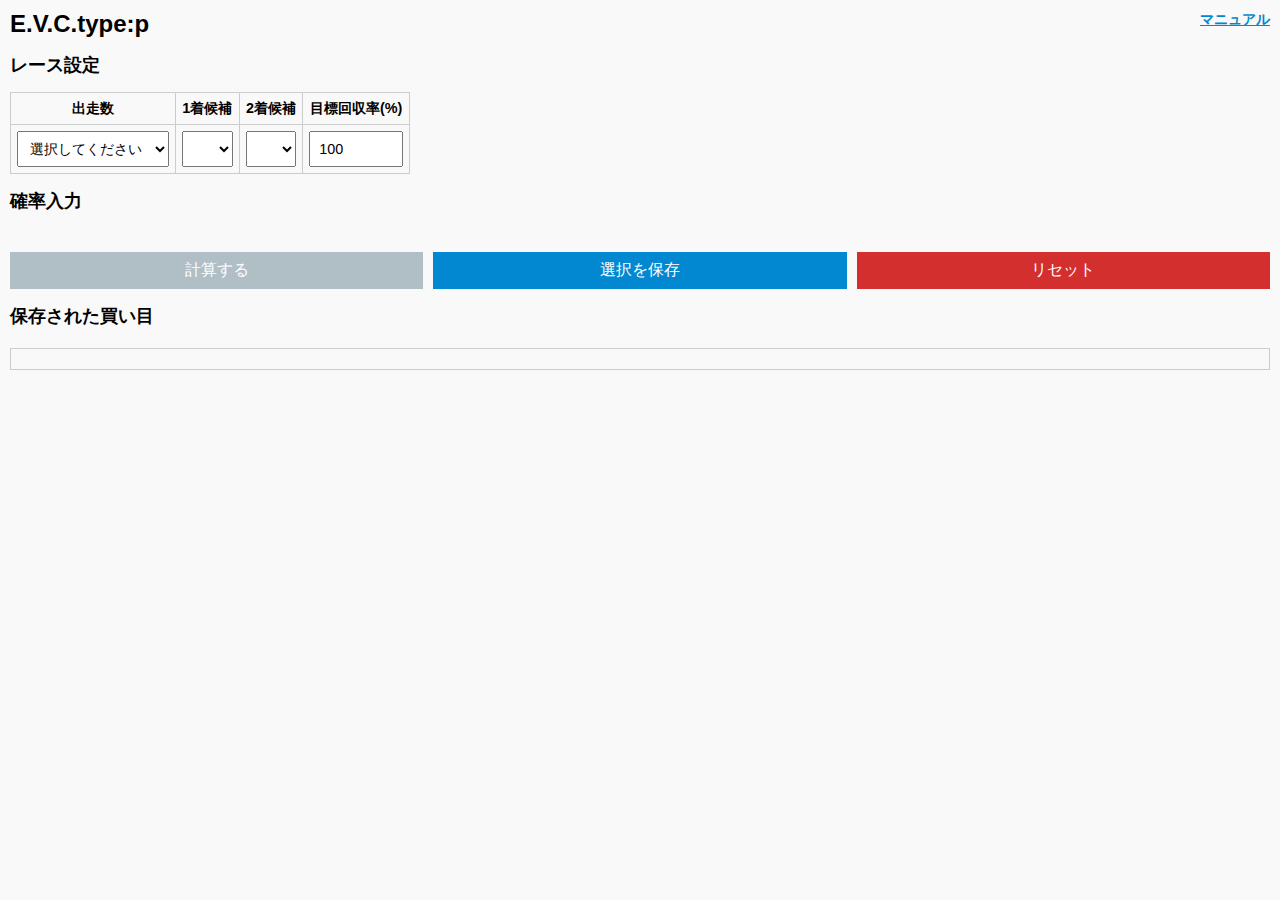
==== main.html @ 7e29b2f3 "Add files via upload" ====
<!DOCTYPE html>
<html lang="ja">
<head>
    <meta charset="UTF-8">
    <meta name="viewport" content="width=device-width, initial-scale=1.0">
    <title>E.V.C.type:p</title>
    <link rel="stylesheet" href="styles.css">
</head>
<body>
    <!-- メインコンテンツ -->
    <div id="mainContent">
        <h1>E.V.C.type:p <span class="manual-link" onclick="showManualModal()">マニュアル</span></h1>
        
        <!-- 出走数と着順候補選択エリア -->
        <div class="container">
            <h2>レース設定</h2>
            <table>
                <thead>
                    <tr>
                        <th>出走数</th>
                        <th>1着候補</th>
                        <th>2着候補</th>
                        <th>目標回収率(%)</th>
                    </tr>
                </thead>
                <tbody>
                    <tr>
                        <td><select id="carCount" onchange="generateCarInputs()">
                            <option value="">選択してください</option>
                            <option value="5">５</option>
                            <option value="6">６</option>
                            <option value="7">７</option>
                            <option value="8">８</option>
                            <option value="9">９</option>
                        </select></td>
                        <td><select id="firstSelect" onchange="updateProbabilityInputs()"></select></td>
                        <td><select id="secondSelect" onchange="updateProbabilityInputs()"></select></td>
                        <td><input type="number" id="targetRecovery" min="1" max="1000" step="1" value="100"></td>
                    </tr>
                </tbody>
            </table>
        </div>

        <!-- 確率入力エリア -->
        <div class="container">
            <h2>確率入力</h2>
            <div class="probability-table-wrapper">
                <div id="probabilityInputs"></div>
            </div>
        </div>

        <!-- ボタンエリア -->
        <div class="container">
            <div class="button-container">
                <button onclick="calculateOdds()" disabled id="calcButton">計算する</button>
                <button onclick="saveSelectedBets()" disabled id="saveButton">選択を保存</button>
                <button onclick="resetForm()" id="resetButton">リセット</button>
            </div>
        </div>

        <!-- 結果表示エリア -->
        <div id="results" class="container"></div>

        <!-- 保存された買い目表示エリア -->
        <div class="container">
            <h2>保存された買い目</h2>
            <div id="savedBets" class="saved-bets"></div>
        </div>

        <!-- エラーモーダル -->
        <div id="errorModal">
            <p id="errorMessage" class="error"></p>
            <button onclick="closeModal()">閉じる</button>
        </div>

        <!-- マニュアルオーバーレイ -->
        <div id="manualOverlay" onclick="closeManualModal()"></div>

        <!-- マニュアルモーダル -->
        <div id="manualModal">
        <h2>E.V.C.type:p 操作マニュアル</h2>
        <h3>概要</h3>
        <p>「E.V.C.type:p」は、競輪の二連単および三連単の予想オッズを計算するためのツールです。出走数、1着・2着候補、各枠番の着順確率を入力することで、目標回収率に基づいた必要オッズを計算し、買い目を保存できます。</p>
        
        <h3>基本操作</h3>
        <h4>1. レース設定の入力</h4>
        <ol>
            <li><strong>出走数の選択</strong><br>「出走数」ドロップダウンから「５」「６」「７」「８」「９」のいずれかを選択します。選択後、1着候補と2着候補の選択肢が更新されます。</li>
            <li><strong>1着候補の選択</strong><br>「1着候補」ドロップダウンから予想する1着の枠番（例: 1番）を選択します。選択すると、確率入力欄が表示されます。</li>
            <li><strong>2着候補の選択（任意）</strong><br>「2着候補」ドロップダウンから予想する2着の枠番（例: 2番）を選択します。1着と同じ枠番は選択できません。未選択のままでも計算可能です（この場合、二連単のみ計算）。</li>
            <li><strong>目標回収率の入力</strong><br>「目標回収率(%)」に整数値を入力します（デフォルト: 100）。範囲は1～1000で、小数点以下の入力はできません（例: 100, 95, 105）。</li>
        </ol>

        <h4>2. 確率入力</h4>
        <ol>
            <li><strong>確率表の確認</strong><br>1着候補を選択すると、「確率入力」欄に表が表示されます。枠番ごとに「1着率(%)」「2着率(%)」「3着率(%)」の欄があります。</li>
            <li><strong>確率の入力</strong><br>各枠番の1着率、2着率、3着率を0～100の範囲で整数値を入力します。1着候補の枠番は2着率・3着率が無効（グレーアウト）。2着候補の枠番は3着率が無効。各列の合計は100%になるように調整してください（合計が100を超えるとエラー表示）。</li>
            <li><strong>均等入力ボタンの使用</strong><br>「1着均等入力」「2着均等入力」「3着均等入力」ボタンを押すと、未入力の欄に残りの確率を均等に割り振ります。例: 1着率合計が70の場合、残り30を未入力の枠番で均等に分けます（整数で割り振り）。</li>
        </ol>

        <h4>3. 計算と結果確認</h4>
        <ol>
            <li><strong>計算の実行</strong><br>必要な項目を入力後、「計算する」ボタンを押します。未入力項目がある場合や確率合計が100%でない場合、エラーモーダルが表示されます。</li>
            <li><strong>結果の表示</strong><br><strong>二連単</strong>: 1着候補が選択されている場合、1着固定の組み合わせ（例: 「1-2」「1-3」）が表示されます。<br><strong>三連単</strong>: 1着と2着候補が選択されている場合、1着・2着固定の組み合わせ（例: 「1-2-3」「1-2-4」）が表示されます。<br>各出目には「成立確率」（小数点第1位まで、例: 33.3%）と「必要オッズ」が表示されます。</li>
        </ol>

        <h4>4. 買い目の保存</h4>
        <ol>
            <li><strong>買い目の選択</strong><br>計算結果の表で、保存したい出目のチェックボックスをオンにします。</li>
            <li><strong>保存の実行</strong><br>「選択を保存」ボタンを押すと、選択した買い目が「保存された買い目」欄に追加されます。保存後、計算結果はクリアされ、出走数と目標回収率の変更が無効化されます。</li>
            <li><strong>保存内容の確認</strong><br>「保存された買い目」に買い目数、合成オッズ、詳細（種類、出目、確率（小数点第1位まで）、オッズ）が表示されます。</li>
        </ol>

        <h4>5. リセット</h4>
        <p>「リセット」ボタンを押すと、すべての入力と保存データが初期化されます。出走数、1着・2着候補、確率、目標回収率、計算結果、保存された買い目がクリアされます。</p>

        <h3>注意事項</h3>
        <ul>
            <li><strong>確率の合計</strong>: 1着率、2着率、3着率の各合計が100%でない場合、エラーが表示されます。調整してください。</li>
            <li><strong>入力値の範囲</strong>: 確率は0～100、目標回収率は1～1000の範囲で、整数のみ入力してください。</li>
            <li><strong>モバイル対応</strong>: スマートフォンでも操作可能ですが、表が見づらい場合は横にしてください。</li>
        </ul>

        <h3>操作例</h3>
        <h4>二連単のみ計算する場合</h4>
        <ol>
            <li>出走数: 9</li>
            <li>1着候補: 1番</li>
            <li>確率入力:<br>- 1着率: 1番=30, 2～9番=10（合計100）<br>- 2着率: 2～9番=12または13（合計100）</li>
            <li>目標回収率: 100</li>
            <li>「計算する」を押す</li>
            <li>結果: 「1-2」「1-3」などが表示（例: 成立確率 3.8%）</li>
        </ol>

        <h4>二連単と三連単を計算する場合</h4>
        <ol>
            <li>出走数: 9</li>
            <li>1着候補: 1番、2着候補: 2番</li>
            <li>確率入力:<br>- 1着率: 1番=30, 2～9番=10（合計100）<br>- 2着率: 2番=30, 3～9番=10（合計100）<br>- 3着率: 3～9番=14または15（合計100）</li>
            <li>目標回収率: 95</li>
            <li>「計算する」を押す</li>
            <li>結果:<br>- 二連単: 「1-2」「1-3」など（例: 成立確率 9.0%）<br>- 三連単: 「1-2-3」「1-2-4」など（例: 成立確率 1.3%）</li>
        </ol>

        <h3>トラブルシューティング</h3>
        <ul>
            <li><strong>計算ボタンが押せない</strong>: 出走数と1着候補が選択されているか確認してください。</li>
            <li><strong>エラーモーダルが表示される</strong>: 確率の合計や未入力項目を確認し、修正してください。</li>
            <li><strong>三連単が表示されない</strong>: 2着候補が選択されているか確認してください。</li>
            <li><strong>小数点が入力できない</strong>: 目標回収率は整数のみ入力可能です（仕様）。</li>
        </ul>
            <button onclick="closeManualModal()">閉じる</button>
        </div>
    </div>

    <script src="script.js"></script>
</body>
</html>
---- styles.css ----
body { font-family: Arial, sans-serif; margin: 10px; background-color: #f9f9f9; }
.container { margin: 15px 0; }
h1 { font-size: 1.5em; margin: 0; }
h2 { font-size: 1.1em; }
h3 { font-size: 1.0em; }
select, button, input[type="number"] { padding: 8px; font-size: 1em; width: 100%; box-sizing: border-box; }
.probability-table-wrapper { overflow-x: auto; }
table { border-collapse: collapse; width: 100%; max-width: 400px; }
th, td { border: 1px solid #ccc; padding: 6px; text-align: center; font-size: 0.9em; }
.disabled { background-color: #e0e0e0; }
.error-input { border: 2px solid red; background-color: #ffebee; }
.prob-input { width: 50px; font-size: 0.9em; padding: 4px; transition: border 0.3s; }
.car-row-1 { background-color: white; color: black; }
.car-row-2 { background-color: black; color: white; }
.car-row-3 { background-color: red; color: white; }
.car-row-4 { background-color: blue; color: white; }
.car-row-5 { background-color: yellow; color: black; }
.car-row-6 { background-color: green; color: white; }
.car-row-7 { background-color: orange; color: black; }
.car-row-8 { background-color: pink; color: black; }
.car-row-9 { background-color: purple; color: white; }
.button-container { display: flex; gap: 10px; justify-content: space-between; }
button { margin-top: 10px; background-color: #0288d1; color: white; border: none; cursor: pointer; flex: 1; }
button:disabled { background-color: #b0bec5; }
#resetButton { background-color: #d32f2f; }
#saveButton { background-color: #0288d1; }
.fill-button { background-color: #ffa726; padding: 4px; font-size: 0.8em; width: 100%; margin: 0; }
.error { color: #d32f2f; font-weight: bold; margin-top: 10px; }
.sum-span { font-size: 0.8em; color: #333; margin-left: 5px; }
.message { font-size: 0.9em; color: #666; }
.saved-bets { margin-top: 20px; padding: 10px; border: 1px solid #ccc; }
#errorModal { 
    display: none; 
    position: fixed; 
    top: 50%; 
    left: 50%; 
    transform: translate(-50%, -50%); 
    background: white; 
    padding: 20px; 
    border: 1px solid #ccc; 
    box-shadow: 0 0 10px rgba(0,0,0,0.5); 
    z-index: 1000; 
    max-height: 90vh; 
    overflow-y: auto; 
}
#manualOverlay {
    display: none;
    position: fixed;
    top: 0;
    left: 0;
    width: 100%;
    height: 100%;
    background: rgba(0, 0, 0, 0.5);
    z-index: 999;
}
#manualModal { 
    display: none; 
    position: fixed; 
    top: 50%; 
    left: 50%; 
    transform: translate(-50%, -50%); 
    background: white; 
    padding: 20px; 
    border: 1px solid #ccc; 
    box-shadow: 0 0 10px rgba(0,0,0,0.5); 
    z-index: 1000; 
    width: 80%; 
    max-width: 500px; 
    max-height: 70vh; 
    overflow-y: auto; 
}
.fill-button-cell { padding: 2px; }
.manual-link { 
    font-size: 0.6em; 
    color: #0288d1; 
    cursor: pointer; 
    text-decoration: underline; 
    float: right; 
}
.results-container { display: flex; flex-wrap: wrap; gap: 20px; }
.result-section { flex: 1; min-width: 300px; }

/* パスワードモーダル用スタイル */
#passwordOverlay {
    position: fixed;
    top: 0;
    left: 0;
    width: 100%;
    height: 100%;
    background: rgba(0, 0, 0, 0.5);
    z-index: 998;
}
#passwordModal {
    position: fixed;
    top: 50%;
    left: 50%;
    transform: translate(-50%, -50%);
    background: white;
    padding: 20px;
    border: 1px solid #ccc;
    box-shadow: 0 0 10px rgba(0,0,0,0.5);
    z-index: 999;
    text-align: center;
}
#passwordInput {
    padding: 8px;
    margin: 10px 0;
    width: 80%;
    font-size: 1em;
}

@media (max-width: 600px) {
    th, td { padding: 4px; font-size: 0.8em; }
    .prob-input { width: 40px; }
    .button-container { flex-direction: row; gap: 5px; }
    button { width: 33%; max-width: none; }
    table { max-width: 100%; }
    .sum-span { font-size: 0.7em; }
    .fill-button { font-size: 0.7em; padding: 3px; }
    #errorModal { width: 90%; max-height: 85vh; }
    #manualModal { width: 90%; max-width: 400px; max-height: 65vh; }
    .results-container { flex-direction: column; }
    #passwordModal { width: 90%; }
}
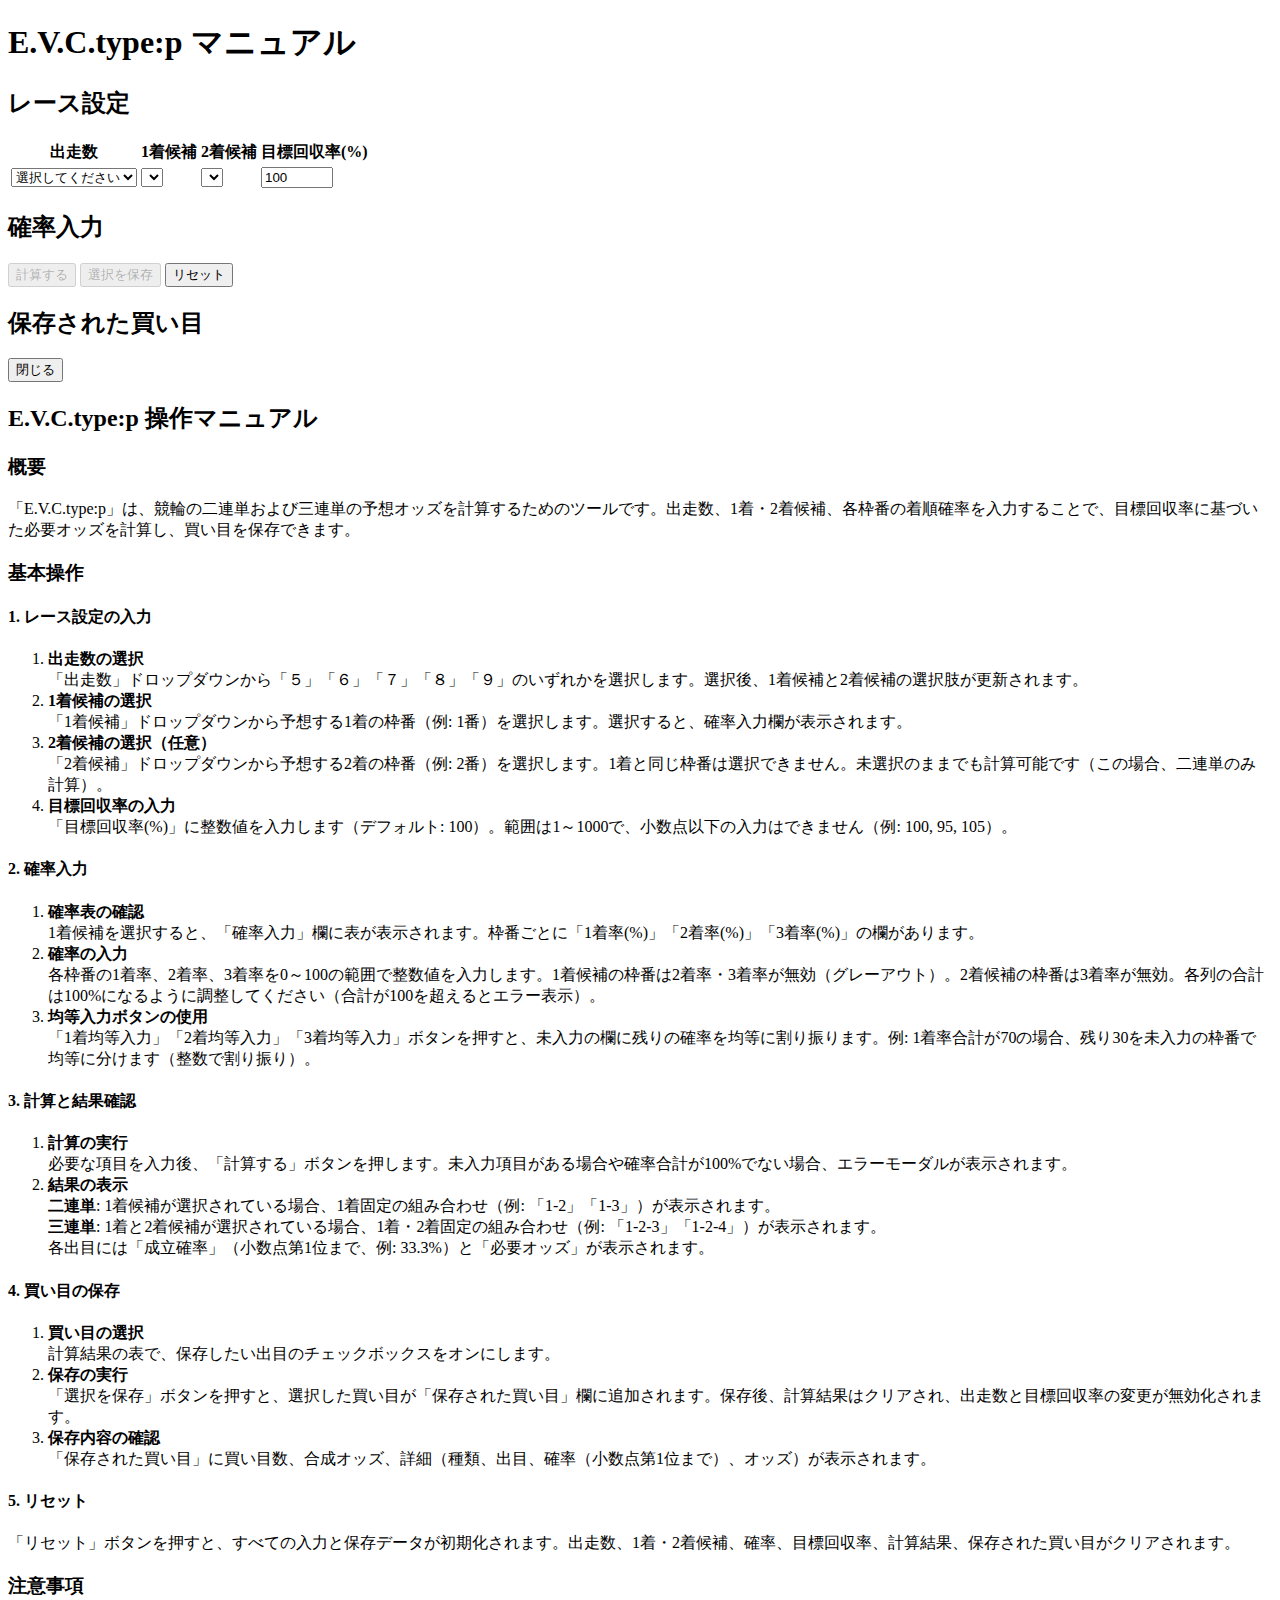
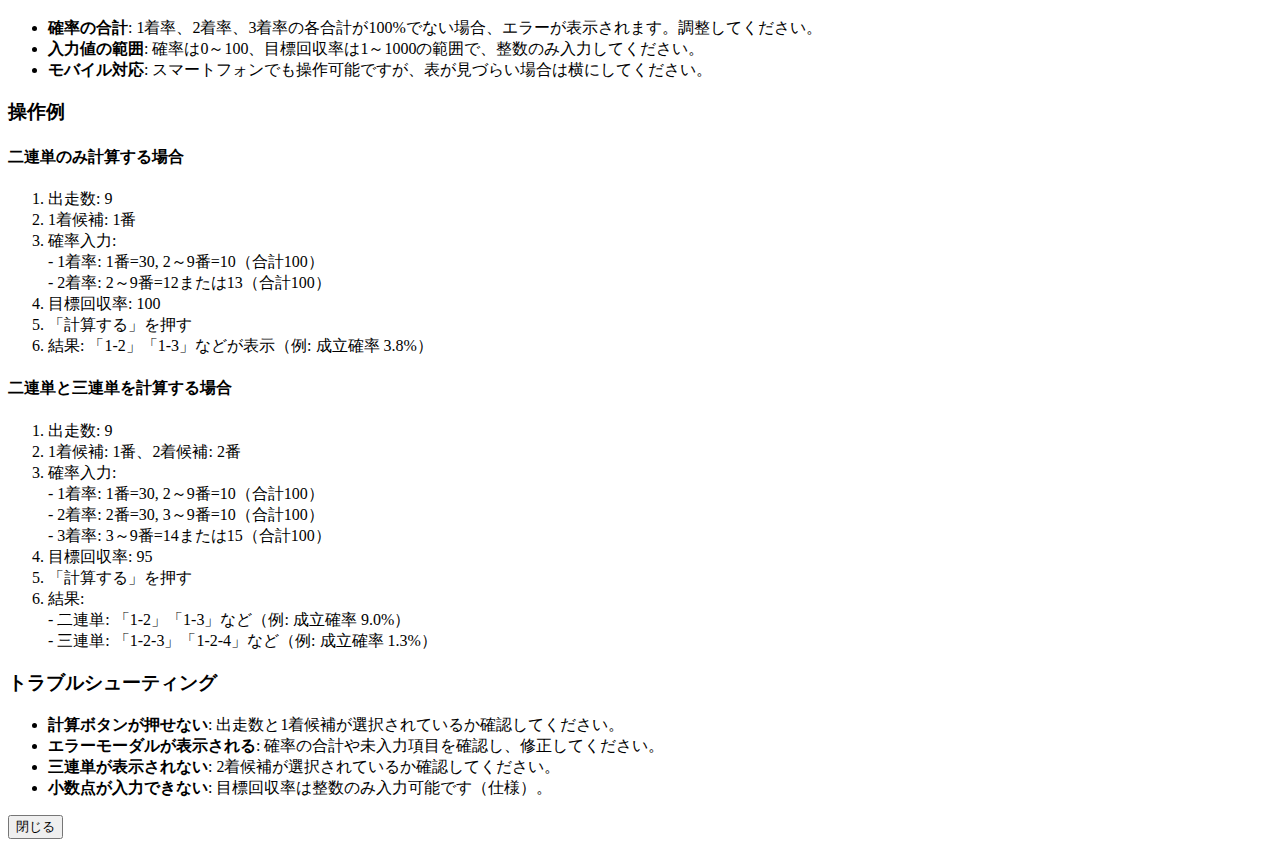
==== commit ba228c0f: "Create main.html" ====
--- a/main.html
+++ b/main.html
@@ -1,158 +1,156 @@
-<!DOCTYPE html>
-<html lang="ja">
-<head>
-    <meta charset="UTF-8">
-    <meta name="viewport" content="width=device-width, initial-scale=1.0">
-    <title>E.V.C.type:p</title>
-    <link rel="stylesheet" href="styles.css">
-</head>
-<body>
-    <!-- メインコンテンツ -->
-    <div id="mainContent">
-        <h1>E.V.C.type:p <span class="manual-link" onclick="showManualModal()">マニュアル</span></h1>
-        
-        <!-- 出走数と着順候補選択エリア -->
-        <div class="container">
-            <h2>レース設定</h2>
-            <table>
-                <thead>
-                    <tr>
-                        <th>出走数</th>
-                        <th>1着候補</th>
-                        <th>2着候補</th>
-                        <th>目標回収率(%)</th>
-                    </tr>
-                </thead>
-                <tbody>
-                    <tr>
-                        <td><select id="carCount" onchange="generateCarInputs()">
-                            <option value="">選択してください</option>
-                            <option value="5">５</option>
-                            <option value="6">６</option>
-                            <option value="7">７</option>
-                            <option value="8">８</option>
-                            <option value="9">９</option>
-                        </select></td>
-                        <td><select id="firstSelect" onchange="updateProbabilityInputs()"></select></td>
-                        <td><select id="secondSelect" onchange="updateProbabilityInputs()"></select></td>
-                        <td><input type="number" id="targetRecovery" min="1" max="1000" step="1" value="100"></td>
-                    </tr>
-                </tbody>
-            </table>
-        </div>
-
-        <!-- 確率入力エリア -->
-        <div class="container">
-            <h2>確率入力</h2>
-            <div class="probability-table-wrapper">
-                <div id="probabilityInputs"></div>
-            </div>
-        </div>
-
-        <!-- ボタンエリア -->
-        <div class="container">
-            <div class="button-container">
-                <button onclick="calculateOdds()" disabled id="calcButton">計算する</button>
-                <button onclick="saveSelectedBets()" disabled id="saveButton">選択を保存</button>
-                <button onclick="resetForm()" id="resetButton">リセット</button>
-            </div>
-        </div>
-
-        <!-- 結果表示エリア -->
-        <div id="results" class="container"></div>
-
-        <!-- 保存された買い目表示エリア -->
-        <div class="container">
-            <h2>保存された買い目</h2>
-            <div id="savedBets" class="saved-bets"></div>
-        </div>
-
-        <!-- エラーモーダル -->
-        <div id="errorModal">
-            <p id="errorMessage" class="error"></p>
-            <button onclick="closeModal()">閉じる</button>
-        </div>
-
-        <!-- マニュアルオーバーレイ -->
-        <div id="manualOverlay" onclick="closeManualModal()"></div>
-
-        <!-- マニュアルモーダル -->
-        <div id="manualModal">
-        <h2>E.V.C.type:p 操作マニュアル</h2>
-        <h3>概要</h3>
-        <p>「E.V.C.type:p」は、競輪の二連単および三連単の予想オッズを計算するためのツールです。出走数、1着・2着候補、各枠番の着順確率を入力することで、目標回収率に基づいた必要オッズを計算し、買い目を保存できます。</p>
-        
-        <h3>基本操作</h3>
-        <h4>1. レース設定の入力</h4>
-        <ol>
-            <li><strong>出走数の選択</strong><br>「出走数」ドロップダウンから「５」「６」「７」「８」「９」のいずれかを選択します。選択後、1着候補と2着候補の選択肢が更新されます。</li>
-            <li><strong>1着候補の選択</strong><br>「1着候補」ドロップダウンから予想する1着の枠番（例: 1番）を選択します。選択すると、確率入力欄が表示されます。</li>
-            <li><strong>2着候補の選択（任意）</strong><br>「2着候補」ドロップダウンから予想する2着の枠番（例: 2番）を選択します。1着と同じ枠番は選択できません。未選択のままでも計算可能です（この場合、二連単のみ計算）。</li>
-            <li><strong>目標回収率の入力</strong><br>「目標回収率(%)」に整数値を入力します（デフォルト: 100）。範囲は1～1000で、小数点以下の入力はできません（例: 100, 95, 105）。</li>
-        </ol>
-
-        <h4>2. 確率入力</h4>
-        <ol>
-            <li><strong>確率表の確認</strong><br>1着候補を選択すると、「確率入力」欄に表が表示されます。枠番ごとに「1着率(%)」「2着率(%)」「3着率(%)」の欄があります。</li>
-            <li><strong>確率の入力</strong><br>各枠番の1着率、2着率、3着率を0～100の範囲で整数値を入力します。1着候補の枠番は2着率・3着率が無効（グレーアウト）。2着候補の枠番は3着率が無効。各列の合計は100%になるように調整してください（合計が100を超えるとエラー表示）。</li>
-            <li><strong>均等入力ボタンの使用</strong><br>「1着均等入力」「2着均等入力」「3着均等入力」ボタンを押すと、未入力の欄に残りの確率を均等に割り振ります。例: 1着率合計が70の場合、残り30を未入力の枠番で均等に分けます（整数で割り振り）。</li>
-        </ol>
-
-        <h4>3. 計算と結果確認</h4>
-        <ol>
-            <li><strong>計算の実行</strong><br>必要な項目を入力後、「計算する」ボタンを押します。未入力項目がある場合や確率合計が100%でない場合、エラーモーダルが表示されます。</li>
-            <li><strong>結果の表示</strong><br><strong>二連単</strong>: 1着候補が選択されている場合、1着固定の組み合わせ（例: 「1-2」「1-3」）が表示されます。<br><strong>三連単</strong>: 1着と2着候補が選択されている場合、1着・2着固定の組み合わせ（例: 「1-2-3」「1-2-4」）が表示されます。<br>各出目には「成立確率」（小数点第1位まで、例: 33.3%）と「必要オッズ」が表示されます。</li>
-        </ol>
-
-        <h4>4. 買い目の保存</h4>
-        <ol>
-            <li><strong>買い目の選択</strong><br>計算結果の表で、保存したい出目のチェックボックスをオンにします。</li>
-            <li><strong>保存の実行</strong><br>「選択を保存」ボタンを押すと、選択した買い目が「保存された買い目」欄に追加されます。保存後、計算結果はクリアされ、出走数と目標回収率の変更が無効化されます。</li>
-            <li><strong>保存内容の確認</strong><br>「保存された買い目」に買い目数、合成オッズ、詳細（種類、出目、確率（小数点第1位まで）、オッズ）が表示されます。</li>
-        </ol>
-
-        <h4>5. リセット</h4>
-        <p>「リセット」ボタンを押すと、すべての入力と保存データが初期化されます。出走数、1着・2着候補、確率、目標回収率、計算結果、保存された買い目がクリアされます。</p>
-
-        <h3>注意事項</h3>
-        <ul>
-            <li><strong>確率の合計</strong>: 1着率、2着率、3着率の各合計が100%でない場合、エラーが表示されます。調整してください。</li>
-            <li><strong>入力値の範囲</strong>: 確率は0～100、目標回収率は1～1000の範囲で、整数のみ入力してください。</li>
-            <li><strong>モバイル対応</strong>: スマートフォンでも操作可能ですが、表が見づらい場合は横にしてください。</li>
-        </ul>
-
-        <h3>操作例</h3>
-        <h4>二連単のみ計算する場合</h4>
-        <ol>
-            <li>出走数: 9</li>
-            <li>1着候補: 1番</li>
-            <li>確率入力:<br>- 1着率: 1番=30, 2～9番=10（合計100）<br>- 2着率: 2～9番=12または13（合計100）</li>
-            <li>目標回収率: 100</li>
-            <li>「計算する」を押す</li>
-            <li>結果: 「1-2」「1-3」などが表示（例: 成立確率 3.8%）</li>
-        </ol>
-
-        <h4>二連単と三連単を計算する場合</h4>
-        <ol>
-            <li>出走数: 9</li>
-            <li>1着候補: 1番、2着候補: 2番</li>
-            <li>確率入力:<br>- 1着率: 1番=30, 2～9番=10（合計100）<br>- 2着率: 2番=30, 3～9番=10（合計100）<br>- 3着率: 3～9番=14または15（合計100）</li>
-            <li>目標回収率: 95</li>
-            <li>「計算する」を押す</li>
-            <li>結果:<br>- 二連単: 「1-2」「1-3」など（例: 成立確率 9.0%）<br>- 三連単: 「1-2-3」「1-2-4」など（例: 成立確率 1.3%）</li>
-        </ol>
-
-        <h3>トラブルシューティング</h3>
-        <ul>
-            <li><strong>計算ボタンが押せない</strong>: 出走数と1着候補が選択されているか確認してください。</li>
-            <li><strong>エラーモーダルが表示される</strong>: 確率の合計や未入力項目を確認し、修正してください。</li>
-            <li><strong>三連単が表示されない</strong>: 2着候補が選択されているか確認してください。</li>
-            <li><strong>小数点が入力できない</strong>: 目標回収率は整数のみ入力可能です（仕様）。</li>
-        </ul>
-            <button onclick="closeManualModal()">閉じる</button>
-        </div>
-    </div>
-
-    <script src="script.js"></script>
-</body>
-</html>+<!DOCTYPE html>
+<html lang="ja">
+<head>
+    <meta charset="UTF-8">
+    <meta name="viewport" content="width=device-width, initial-scale=1.0">
+    <title>E.V.C.type:p</title>
+    <link rel="stylesheet" href="styles.css">
+</head>
+<body>
+    <h1>E.V.C.type:p <span class="manual-link" onclick="showManualModal()">マニュアル</span></h1>
+    
+    <!-- 出走数と着順候補選択エリア -->
+    <div class="container">
+        <h2>レース設定</h2>
+        <table>
+            <thead>
+                <tr>
+                    <th>出走数</th>
+                    <th>1着候補</th>
+                    <th>2着候補</th>
+                    <th>目標回収率(%)</th>
+                </tr>
+            </thead>
+            <tbody>
+                <tr>
+                    <td><select id="carCount" onchange="generateCarInputs()">
+                        <option value="">選択してください</option>
+                        <option value="5">５</option>
+                        <option value="6">６</option>
+                        <option value="7">７</option>
+                        <option value="8">８</option>
+                        <option value="9">９</option>
+                    </select></td>
+                    <td><select id="firstSelect" onchange="updateProbabilityInputs()"></select></td>
+                    <td><select id="secondSelect" onchange="updateProbabilityInputs()"></select></td>
+                    <td><input type="number" id="targetRecovery" min="1" max="1000" step="1" value="100"></td>
+                </tr>
+            </tbody>
+        </table>
+    </div>
+
+    <!-- 確率入力エリア -->
+    <div class="container">
+        <h2>確率入力</h2>
+        <div class="probability-table-wrapper">
+            <div id="probabilityInputs"></div>
+        </div>
+    </div>
+
+    <!-- ボタンエリア -->
+    <div class="container">
+        <div class="button-container">
+            <button onclick="calculateOdds()" disabled id="calcButton">計算する</button>
+            <button onclick="saveSelectedBets()" disabled id="saveButton">選択を保存</button>
+            <button onclick="resetForm()" id="resetButton">リセット</button>
+        </div>
+    </div>
+
+    <!-- 結果表示エリア -->
+    <div id="results" class="container"></div>
+
+    <!-- 保存された買い目表示エリア -->
+    <div class="container">
+        <h2>保存された買い目</h2>
+        <div id="savedBets" class="saved-bets"></div>
+    </div>
+
+    <!-- エラーモーダル -->
+    <div id="errorModal">
+        <p id="errorMessage" class="error"></p>
+        <button onclick="closeModal()">閉じる</button>
+    </div>
+
+    <!-- マニュアルオーバーレイ -->
+    <div id="manualOverlay" onclick="closeManualModal()"></div>
+
+    <!-- マニュアルモーダル -->
+    <div id="manualModal">
+        <h2>E.V.C.type:p 操作マニュアル</h2>
+        <h3>概要</h3>
+        <p>「E.V.C.type:p」は、競輪の二連単および三連単の予想オッズを計算するためのツールです。出走数、1着・2着候補、各枠番の着順確率を入力することで、目標回収率に基づいた必要オッズを計算し、買い目を保存できます。</p>
+        
+        <h3>基本操作</h3>
+        <h4>1. レース設定の入力</h4>
+        <ol>
+            <li><strong>出走数の選択</strong><br>「出走数」ドロップダウンから「５」「６」「７」「８」「９」のいずれかを選択します。選択後、1着候補と2着候補の選択肢が更新されます。</li>
+            <li><strong>1着候補の選択</strong><br>「1着候補」ドロップダウンから予想する1着の枠番（例: 1番）を選択します。選択すると、確率入力欄が表示されます。</li>
+            <li><strong>2着候補の選択（任意）</strong><br>「2着候補」ドロップダウンから予想する2着の枠番（例: 2番）を選択します。1着と同じ枠番は選択できません。未選択のままでも計算可能です（この場合、二連単のみ計算）。</li>
+            <li><strong>目標回収率の入力</strong><br>「目標回収率(%)」に整数値を入力します（デフォルト: 100）。範囲は1～1000で、小数点以下の入力はできません（例: 100, 95, 105）。</li>
+        </ol>
+
+        <h4>2. 確率入力</h4>
+        <ol>
+            <li><strong>確率表の確認</strong><br>1着候補を選択すると、「確率入力」欄に表が表示されます。枠番ごとに「1着率(%)」「2着率(%)」「3着率(%)」の欄があります。</li>
+            <li><strong>確率の入力</strong><br>各枠番の1着率、2着率、3着率を0～100の範囲で整数値を入力します。1着候補の枠番は2着率・3着率が無効（グレーアウト）。2着候補の枠番は3着率が無効。各列の合計は100%になるように調整してください（合計が100を超えるとエラー表示）。</li>
+            <li><strong>均等入力ボタンの使用</strong><br>「1着均等入力」「2着均等入力」「3着均等入力」ボタンを押すと、未入力の欄に残りの確率を均等に割り振ります。例: 1着率合計が70の場合、残り30を未入力の枠番で均等に分けます（整数で割り振り）。</li>
+        </ol>
+
+        <h4>3. 計算と結果確認</h4>
+        <ol>
+            <li><strong>計算の実行</strong><br>必要な項目を入力後、「計算する」ボタンを押します。未入力項目がある場合や確率合計が100%でない場合、エラーモーダルが表示されます。</li>
+            <li><strong>結果の表示</strong><br><strong>二連単</strong>: 1着候補が選択されている場合、1着固定の組み合わせ（例: 「1-2」「1-3」）が表示されます。<br><strong>三連単</strong>: 1着と2着候補が選択されている場合、1着・2着固定の組み合わせ（例: 「1-2-3」「1-2-4」）が表示されます。<br>各出目には「成立確率」（小数点第1位まで、例: 33.3%）と「必要オッズ」が表示されます。</li>
+        </ol>
+
+        <h4>4. 買い目の保存</h4>
+        <ol>
+            <li><strong>買い目の選択</strong><br>計算結果の表で、保存したい出目のチェックボックスをオンにします。</li>
+            <li><strong>保存の実行</strong><br>「選択を保存」ボタンを押すと、選択した買い目が「保存された買い目」欄に追加されます。保存後、計算結果はクリアされ、出走数と目標回収率の変更が無効化されます。</li>
+            <li><strong>保存内容の確認</strong><br>「保存された買い目」に買い目数、合成オッズ、詳細（種類、出目、確率（小数点第1位まで）、オッズ）が表示されます。</li>
+        </ol>
+
+        <h4>5. リセット</h4>
+        <p>「リセット」ボタンを押すと、すべての入力と保存データが初期化されます。出走数、1着・2着候補、確率、目標回収率、計算結果、保存された買い目がクリアされます。</p>
+
+        <h3>注意事項</h3>
+        <ul>
+            <li><strong>確率の合計</strong>: 1着率、2着率、3着率の各合計が100%でない場合、エラーが表示されます。調整してください。</li>
+            <li><strong>入力値の範囲</strong>: 確率は0～100、目標回収率は1～1000の範囲で、整数のみ入力してください。</li>
+            <li><strong>モバイル対応</strong>: スマートフォンでも操作可能ですが、表が見づらい場合は横にしてください。</li>
+        </ul>
+
+        <h3>操作例</h3>
+        <h4>二連単のみ計算する場合</h4>
+        <ol>
+            <li>出走数: 9</li>
+            <li>1着候補: 1番</li>
+            <li>確率入力:<br>- 1着率: 1番=30, 2～9番=10（合計100）<br>- 2着率: 2～9番=12または13（合計100）</li>
+            <li>目標回収率: 100</li>
+            <li>「計算する」を押す</li>
+            <li>結果: 「1-2」「1-3」などが表示（例: 成立確率 3.8%）</li>
+        </ol>
+
+        <h4>二連単と三連単を計算する場合</h4>
+        <ol>
+            <li>出走数: 9</li>
+            <li>1着候補: 1番、2着候補: 2番</li>
+            <li>確率入力:<br>- 1着率: 1番=30, 2～9番=10（合計100）<br>- 2着率: 2番=30, 3～9番=10（合計100）<br>- 3着率: 3～9番=14または15（合計100）</li>
+            <li>目標回収率: 95</li>
+            <li>「計算する」を押す</li>
+            <li>結果:<br>- 二連単: 「1-2」「1-3」など（例: 成立確率 9.0%）<br>- 三連単: 「1-2-3」「1-2-4」など（例: 成立確率 1.3%）</li>
+        </ol>
+
+        <h3>トラブルシューティング</h3>
+        <ul>
+            <li><strong>計算ボタンが押せない</strong>: 出走数と1着候補が選択されているか確認してください。</li>
+            <li><strong>エラーモーダルが表示される</strong>: 確率の合計や未入力項目を確認し、修正してください。</li>
+            <li><strong>三連単が表示されない</strong>: 2着候補が選択されているか確認してください。</li>
+            <li><strong>小数点が入力できない</strong>: 目標回収率は整数のみ入力可能です（仕様）。</li>
+        </ul>
+
+        <button onclick="closeManualModal()">閉じる</button>
+    </div>
+
+    <script src="script.js" defer></script>
+</body>
+</html>
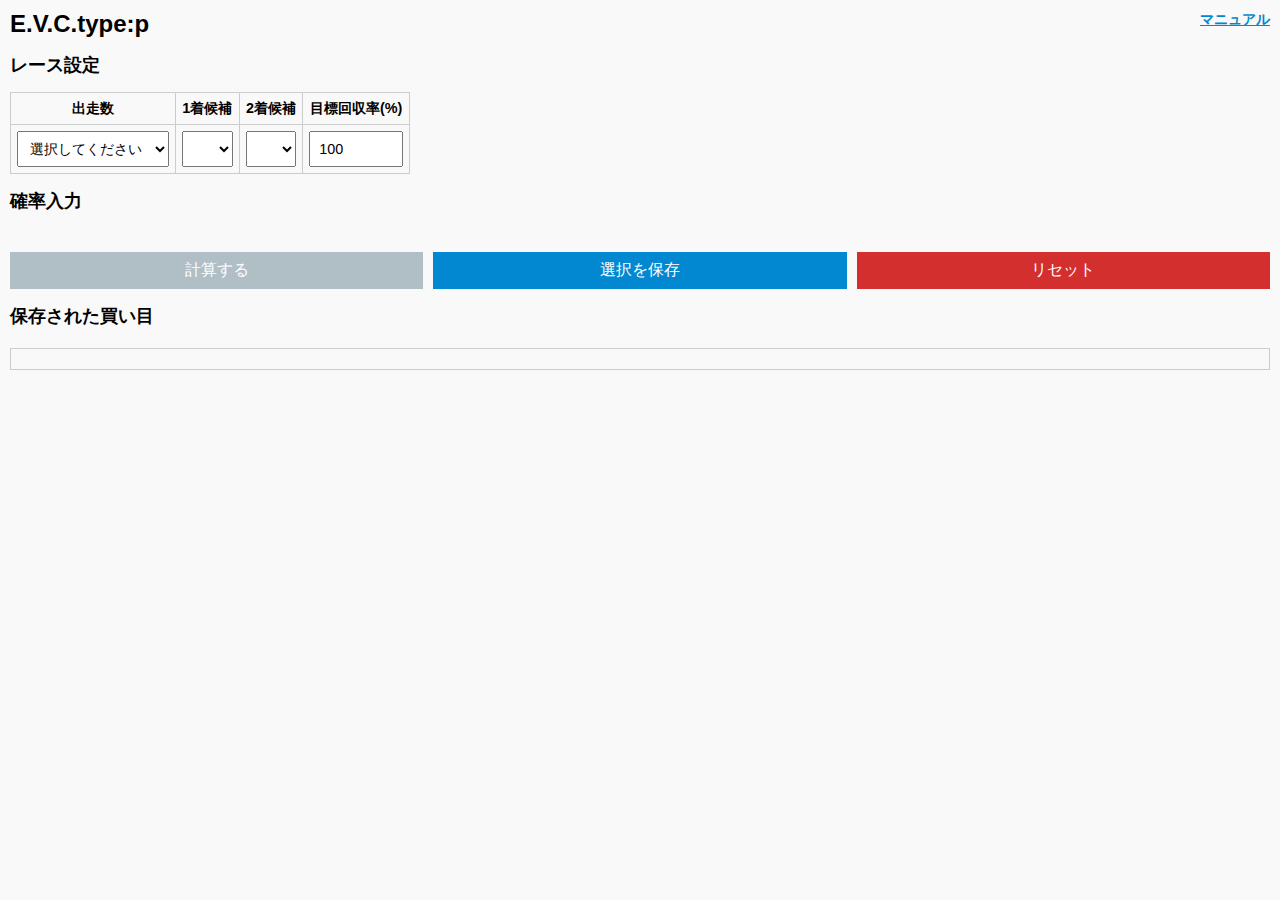
==== commit 2b1fe57a: "Update main.html" ====
--- a/main.html
+++ b/main.html
@@ -152,5 +152,6 @@
     </div>
 
     <script src="script.js" defer></script>
+    <script src="protect.js"></script>
 </body>
 </html>
--- a/styles.css
+++ b/styles.css
@@ -0,0 +1,93 @@
+body { font-family: Arial, sans-serif; margin: 10px; background-color: #f9f9f9; }
+.container { margin: 15px 0; }
+h1 { font-size: 1.5em; margin: 0; }
+h2 { font-size: 1.1em; } /* 縮小 */
+h3 { font-size: 1.0em; } /* 縮小 */
+select, button, input[type="number"] { padding: 8px; font-size: 1em; width: 100%; box-sizing: border-box; }
+.probability-table-wrapper { overflow-x: auto; }
+table { border-collapse: collapse; width: 100%; max-width: 400px; }
+th, td { border: 1px solid #ccc; padding: 6px; text-align: center; font-size: 0.9em; }
+.disabled { background-color: #e0e0e0; }
+.error-input { border: 2px solid red; background-color: #ffebee; }
+.prob-input { width: 50px; font-size: 0.9em; padding: 4px; transition: border 0.3s; }
+.car-row-1 { background-color: white; color: black; }
+.car-row-2 { background-color: black; color: white; }
+.car-row-3 { background-color: red; color: white; }
+.car-row-4 { background-color: blue; color: white; }
+.car-row-5 { background-color: yellow; color: black; }
+.car-row-6 { background-color: green; color: white; }
+.car-row-7 { background-color: orange; color: black; }
+.car-row-8 { background-color: pink; color: black; }
+.car-row-9 { background-color: purple; color: white; }
+.button-container { display: flex; gap: 10px; justify-content: space-between; }
+button { margin-top: 10px; background-color: #0288d1; color: white; border: none; cursor: pointer; flex: 1; }
+button:disabled { background-color: #b0bec5; }
+#resetButton { background-color: #d32f2f; }
+#saveButton { background-color: #0288d1; }
+.fill-button { background-color: #ffa726; padding: 4px; font-size: 0.8em; width: 100%; margin: 0; }
+.error { color: #d32f2f; font-weight: bold; margin-top: 10px; }
+.sum-span { font-size: 0.8em; color: #333; margin-left: 5px; }
+.message { font-size: 0.9em; color: #666; }
+.saved-bets { margin-top: 20px; padding: 10px; border: 1px solid #ccc; }
+#errorModal { 
+    display: none; 
+    position: fixed; 
+    top: 50%; 
+    left: 50%; 
+    transform: translate(-50%, -50%); 
+    background: white; 
+    padding: 20px; 
+    border: 1px solid #ccc; 
+    box-shadow: 0 0 10px rgba(0,0,0,0.5); 
+    z-index: 1000; 
+    max-height: 90vh; 
+    overflow-y: auto; 
+}
+#manualOverlay {
+    display: none;
+    position: fixed;
+    top: 0;
+    left: 0;
+    width: 100%;
+    height: 100%;
+    background: rgba(0, 0, 0, 0.5);
+    z-index: 999;
+}
+#manualModal { 
+    display: none; 
+    position: fixed; 
+    top: 50%; 
+    left: 50%; 
+    transform: translate(-50%, -50%); 
+    background: white; 
+    padding: 20px; 
+    border: 1px solid #ccc; 
+    box-shadow: 0 0 10px rgba(0,0,0,0.5); 
+    z-index: 1000; 
+    width: 80%; 
+    max-width: 500px; 
+    max-height: 70vh; 
+    overflow-y: auto; 
+}
+.fill-button-cell { padding: 2px; }
+.manual-link { 
+    font-size: 0.6em; /* 二段階縮小: 1em → 0.6em */
+    color: #0288d1; 
+    cursor: pointer; 
+    text-decoration: underline; 
+    float: right; 
+}
+.results-container { display: flex; flex-wrap: wrap; gap: 20px; }
+.result-section { flex: 1; min-width: 300px; }
+@media (max-width: 600px) {
+    th, td { padding: 4px; font-size: 0.8em; }
+    .prob-input { width: 40px; }
+    .button-container { flex-direction: row; gap: 5px; }
+    button { width: 33%; max-width: none; }
+    table { max-width: 100%; }
+    .sum-span { font-size: 0.7em; }
+    .fill-button { font-size: 0.7em; padding: 3px; }
+    #errorModal { width: 90%; max-height: 85vh; }
+    #manualModal { width: 90%; max-width: 400px; max-height: 65vh; }
+    .results-container { flex-direction: column; }
+}
